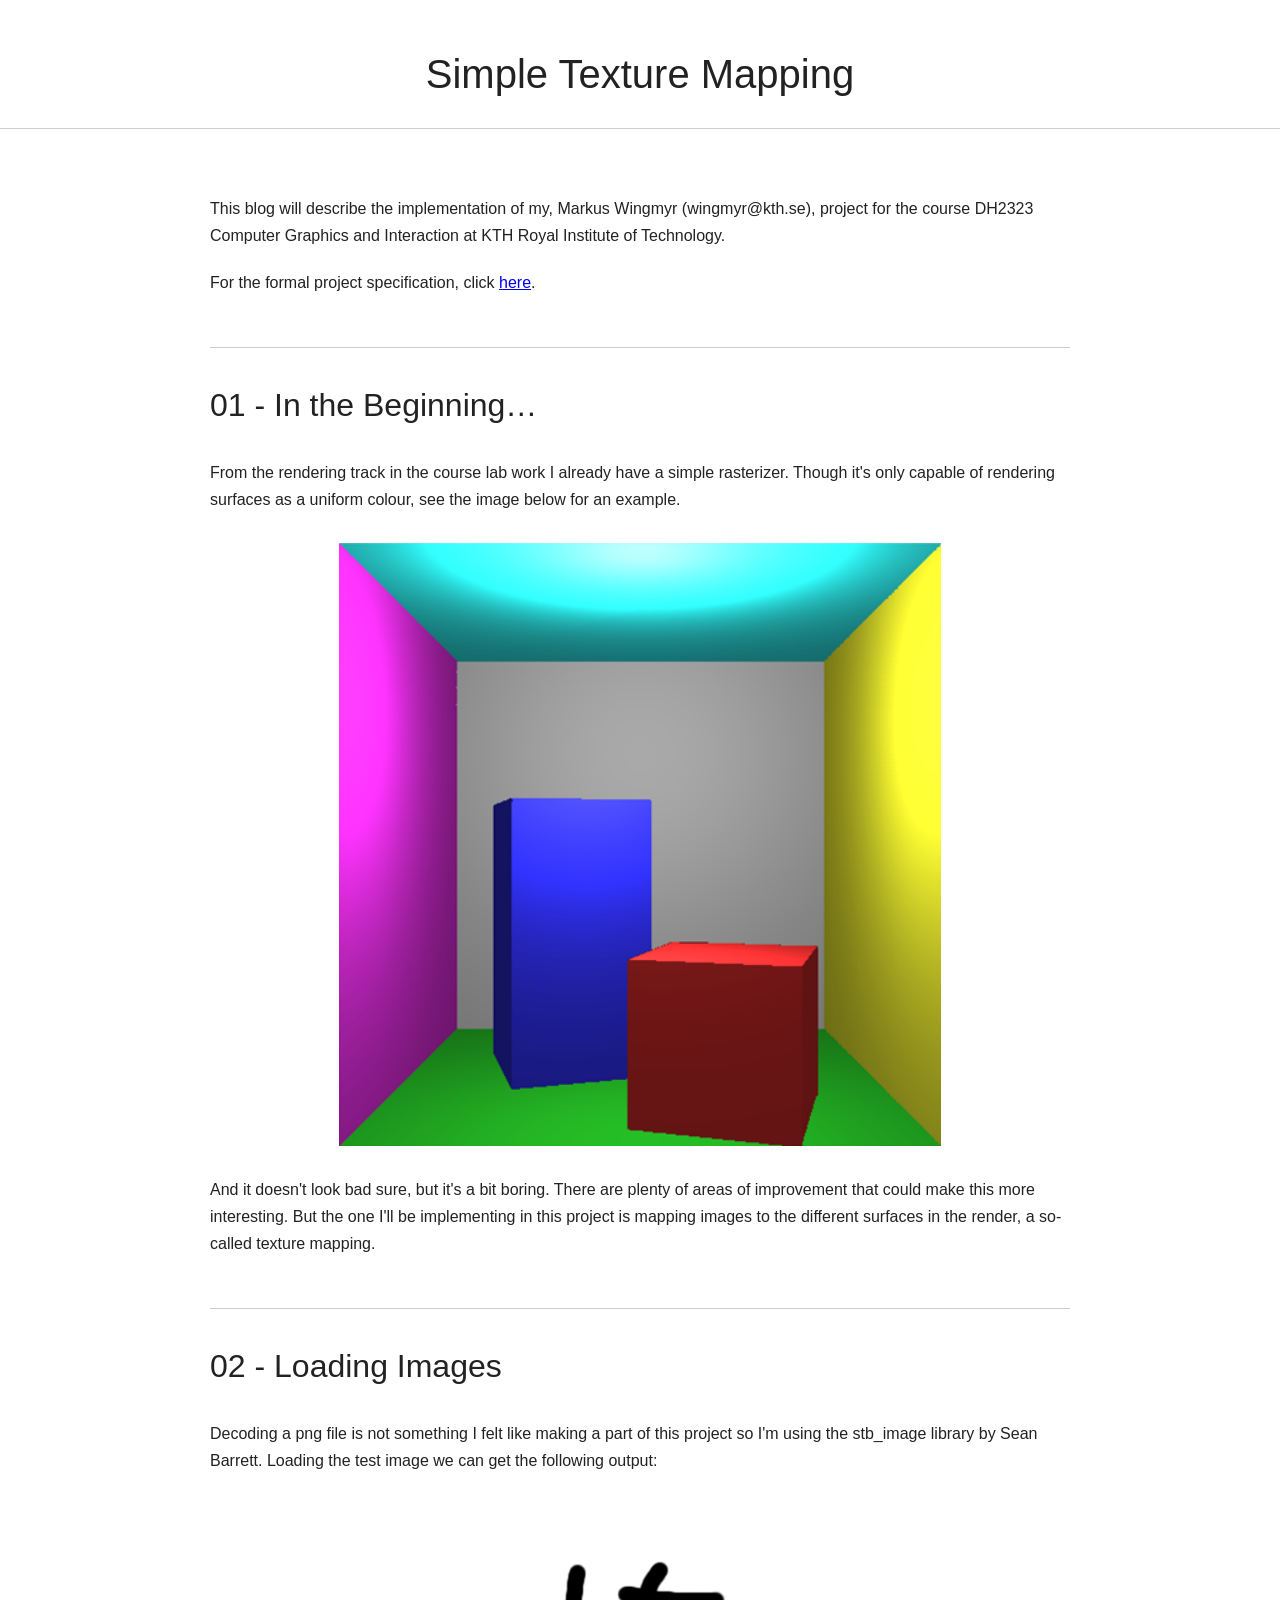
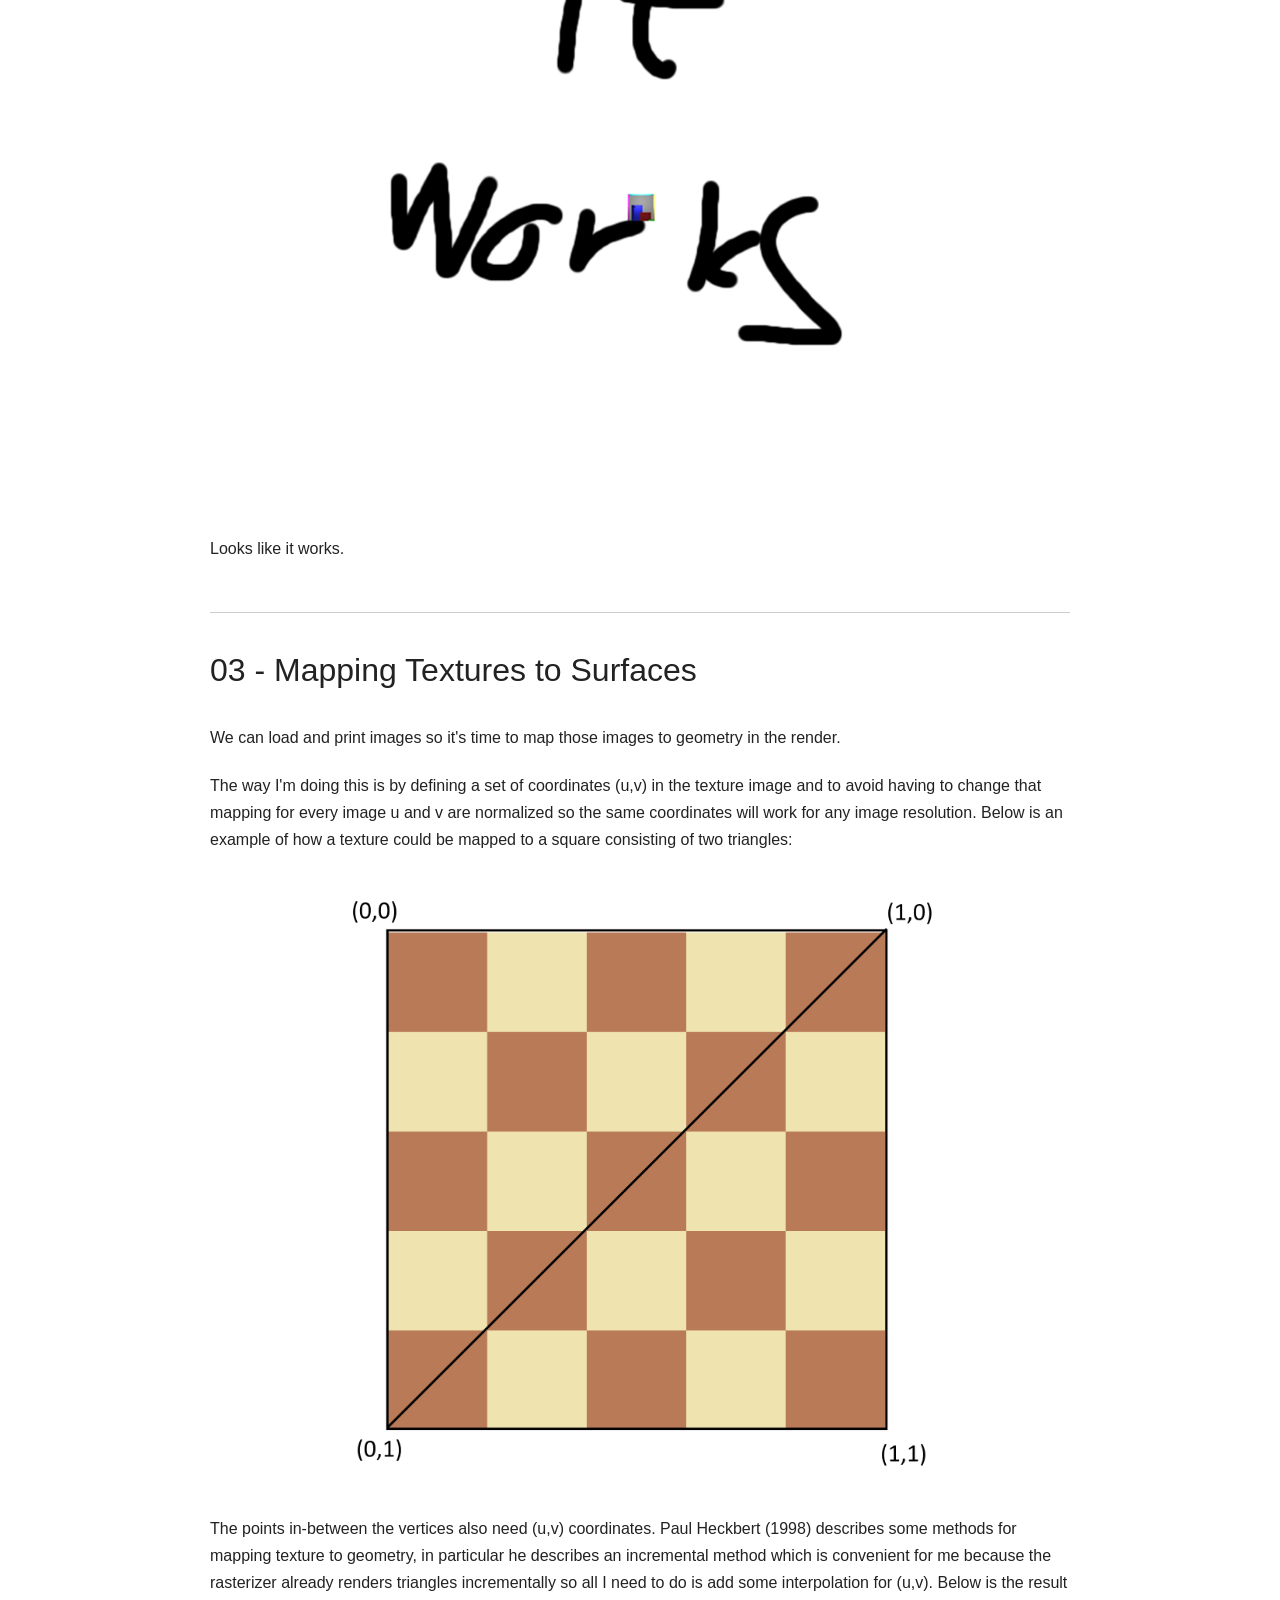
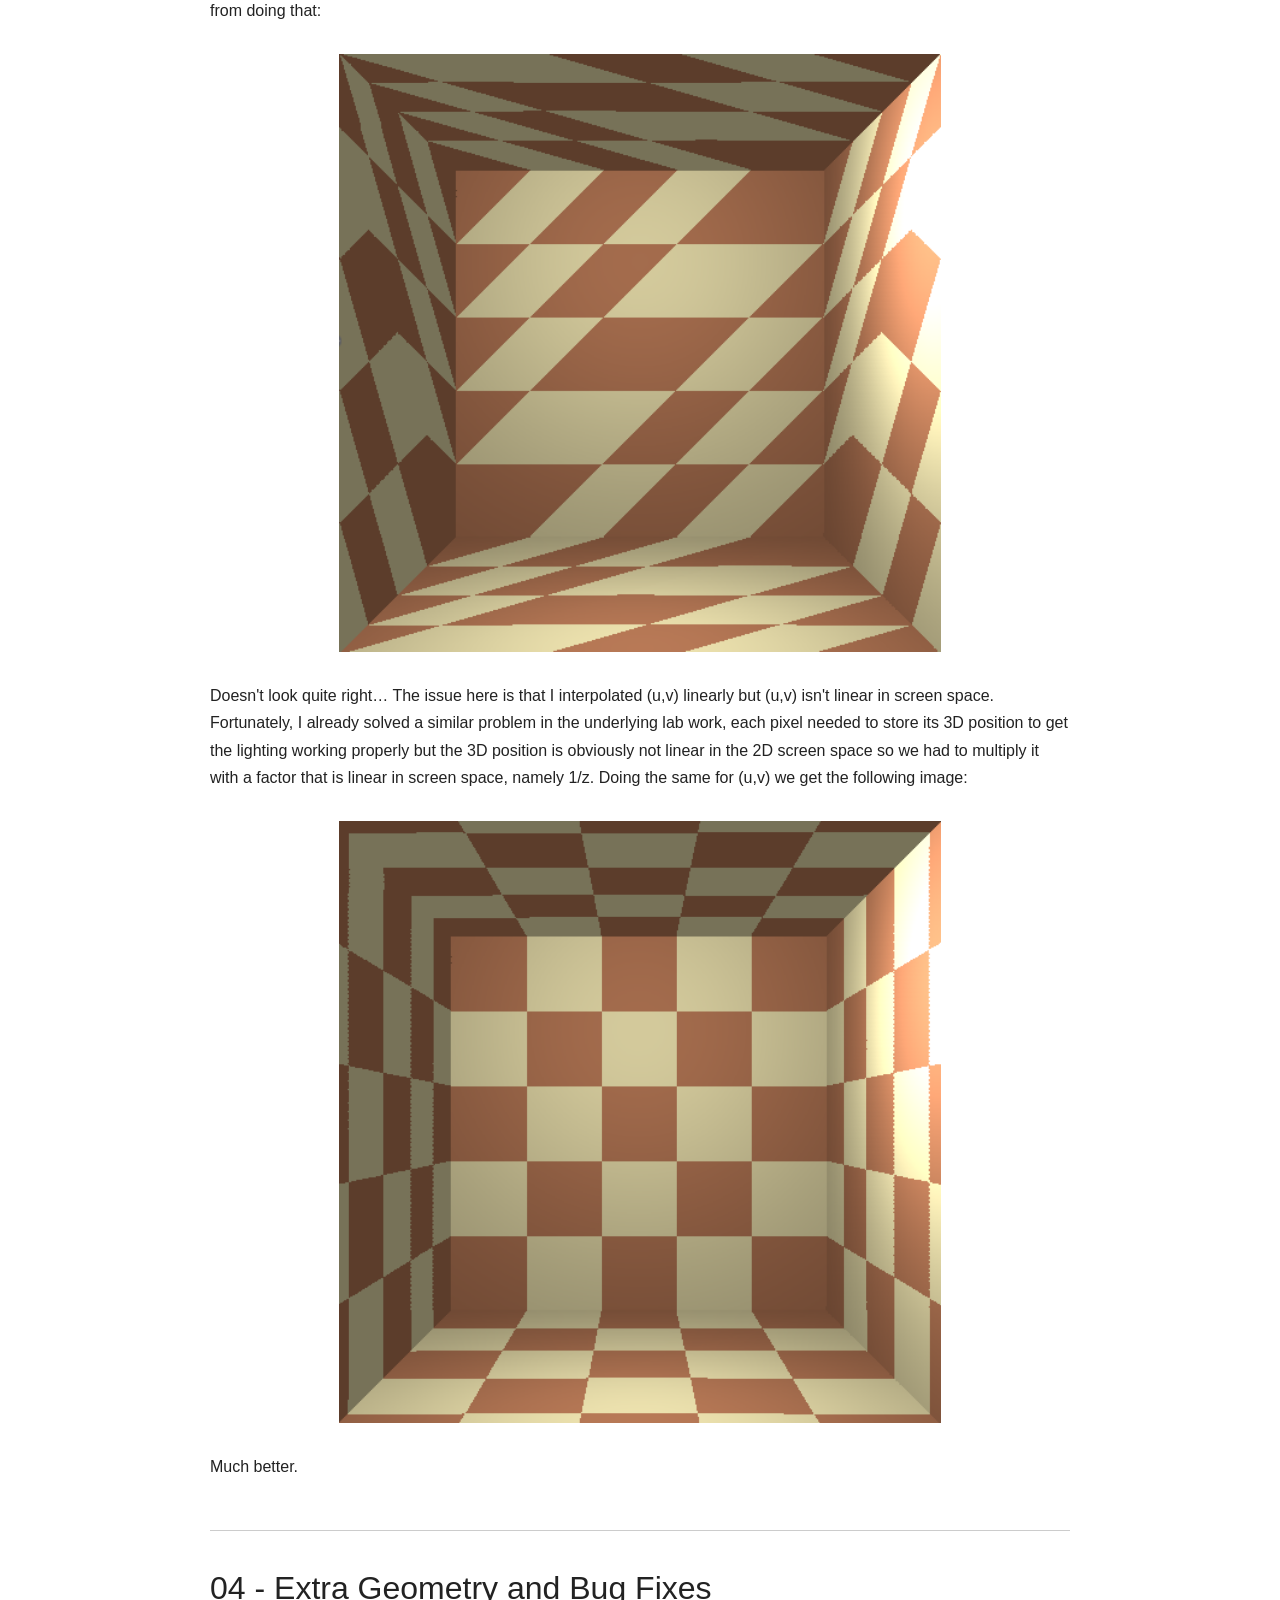
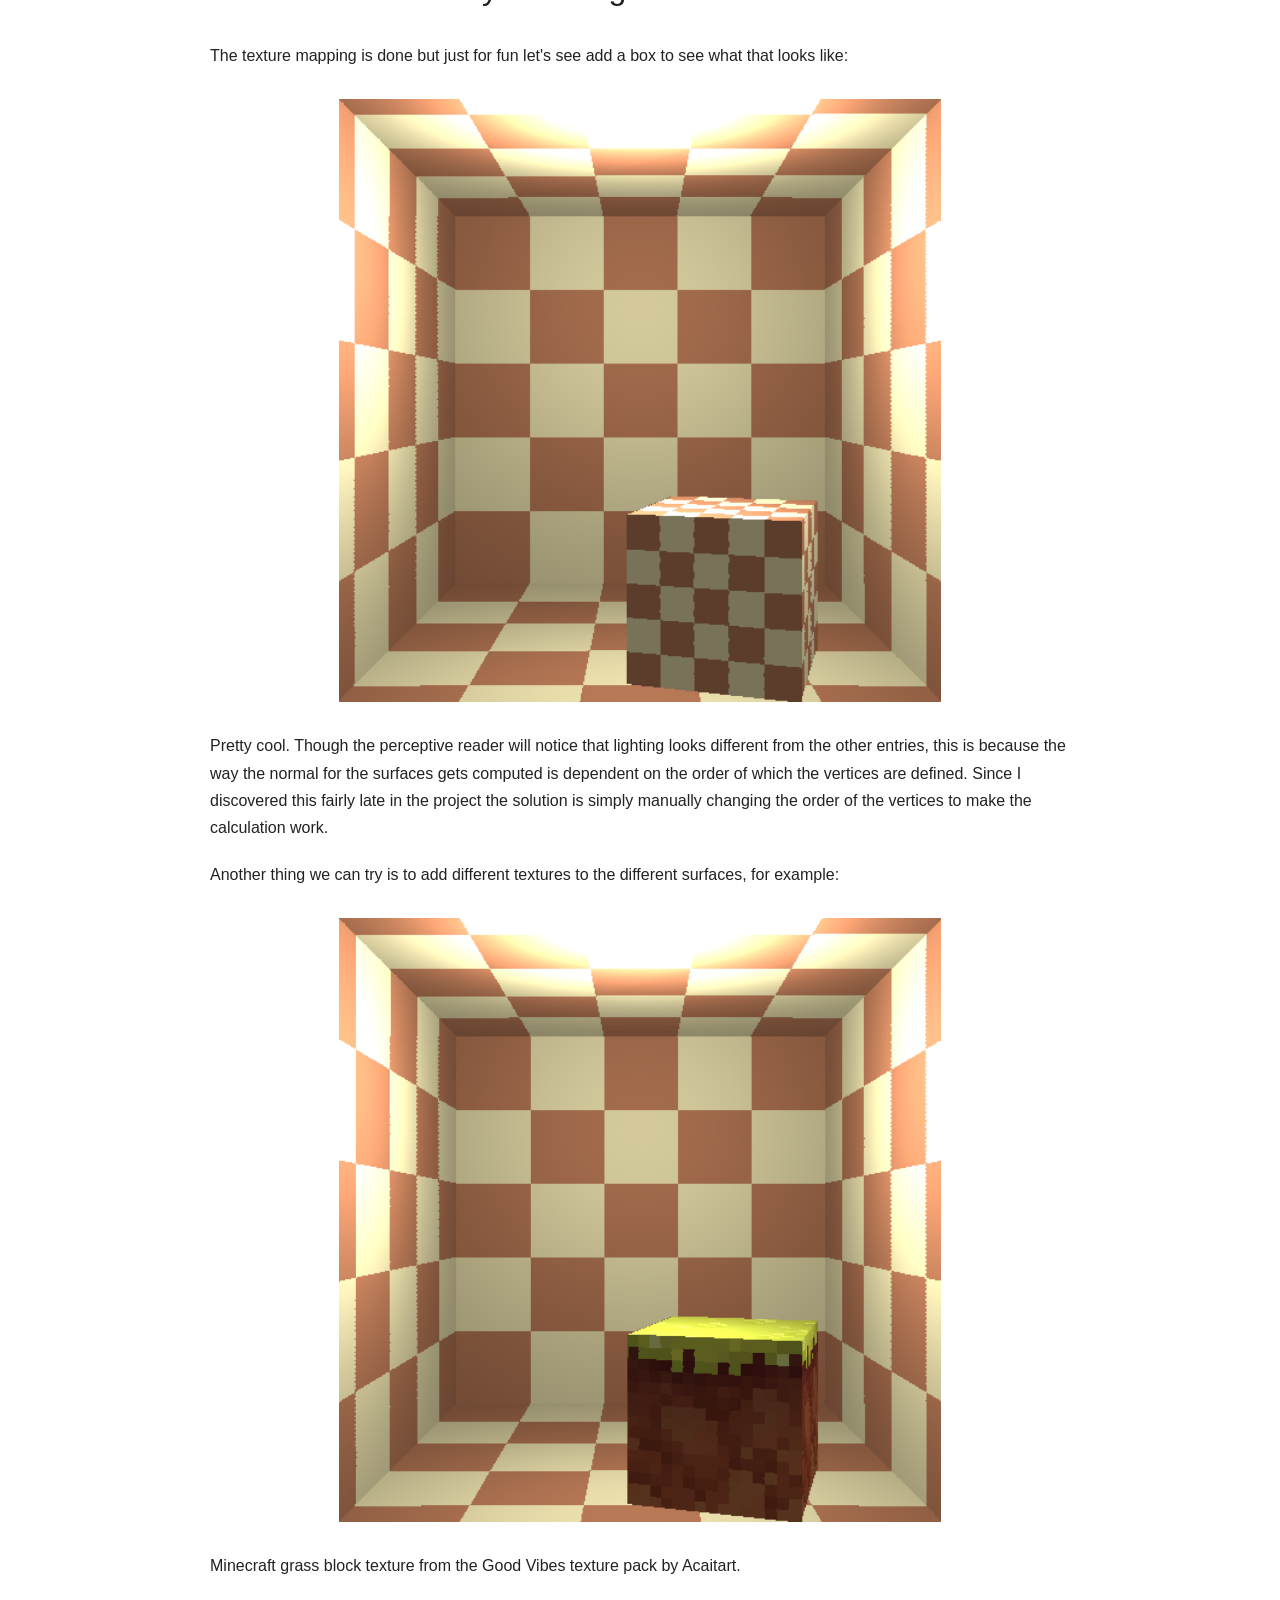
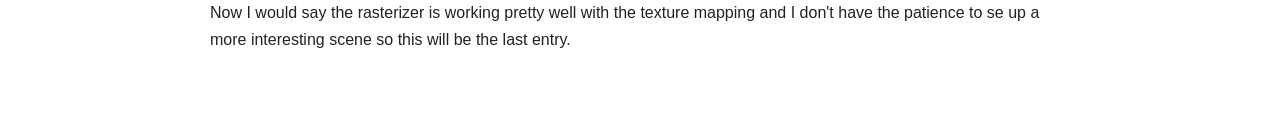
==== docs/index.html @ 77f3a093 "struggle even more with github pages" ====
<!doctype html>
<html lang="en">
  <head>
    <meta charset="UTF-8" />
    <meta name="viewport" content="width=device-width, initial-scale=1.0" />
    <title>Texture Mapping</title>

    <link rel="stylesheet" href="style.css" />
  </head>

  <body>
    <header>
      <h1>Simple Texture Mapping</h1>
    </header>

    <main>
      <section>
        <p>
          This blog will describe the implementation of my, Markus Wingmyr
          (wingmyr@kth.se), project for the course DH2323 Computer Graphics and
          Interaction at KTH Royal Institute of Technology.
        </p>
        <p>
          For the formal project specification, click
          <a href="dgi_project_spec.pdf">here</a>.
        </p>
      </section>

      <section>
        <h2>01 - In the Beginning…</h2>

        <p>
          From the rendering track in the course lab work I already have a
          simple rasterizer. Though it's only capable of rendering surfaces as a
          uniform colour, see the image below for an example.
        </p>

        <img src="images/base.png" />

        <p>
          And it doesn't look bad sure, but it's a bit boring. There are plenty
          of areas of improvement that could make this more interesting. But the
          one I'll be implementing in this project is mapping images to the
          different surfaces in the render, a so-called texture mapping.
        </p>
      </section>

      <section>
        <h2>02 - Loading Images</h2>

        <p>
          Decoding a png file is not something I felt like making a part of this
          project so I'm using the stb_image library by Sean Barrett. Loading
          the test image we can get the following output:
        </p>

        <img src="images/image_load.png" />

        <p>Looks like it works.</p>
      </section>

      <section>
        <h2>03 - Mapping Textures to Surfaces</h2>

        <p>
          We can load and print images so it's time to map those images to
          geometry in the render.
        </p>

        <p>
          The way I'm doing this is by defining a set of coordinates (u,v) in
          the texture image and to avoid having to change that mapping for every
          image u and v are normalized so the same coordinates will work for any
          image resolution. Below is an example of how a texture could be mapped
          to a square consisting of two triangles:
        </p>

        <img src="images/mapping-example.png" />

        <p>
          The points in-between the vertices also need (u,v) coordinates. Paul
          Heckbert (1998) describes some methods for mapping texture to
          geometry, in particular he describes an incremental method which is
          convenient for me because the rasterizer already renders triangles
          incrementally so all I need to do is add some interpolation for (u,v).
          Below is the result from doing that:
        </p>

        <img src="images/linear-interpolation.png" />

        <p>
          Doesn't look quite right… The issue here is that I interpolated (u,v)
          linearly but (u,v) isn't linear in screen space. Fortunately, I
          already solved a similar problem in the underlying lab work, each
          pixel needed to store its 3D position to get the lighting working
          properly but the 3D position is obviously not linear in the 2D screen
          space so we had to multiply it with a factor that is linear in screen
          space, namely 1/z. Doing the same for (u,v) we get the following
          image:
        </p>

        <img src="images/perspective-correct.png" />

        <p>Much better.</p>
      </section>

      <section>
        <h2>04 - Extra Geometry and Bug Fixes</h2>

        <p>
          The texture mapping is done but just for fun let's see add a box to
          see what that looks like:
        </p>

        <img src="images/cube.png" />

        <p>
          Pretty cool. Though the perceptive reader will notice that lighting
          looks different from the other entries, this is because the way the
          normal for the surfaces gets computed is dependent on the order of
          which the vertices are defined. Since I discovered this fairly late in
          the project the solution is simply manually changing the order of the
          vertices to make the calculation work.
        </p>

        <p>
          Another thing we can try is to add different textures to the different
          surfaces, for example:
        </p>

        <img src="images/grass_block.png" />

        <p>
          Minecraft grass block texture from the Good Vibes texture pack by
          Acaitart.
        </p>

        <p>
          Now I would say the rasterizer is working pretty well with the texture
          mapping and I don't have the patience to se up a more interesting
          scene so this will be the last entry.
        </p>
      </section>
    </main>
  </body>
</html>
---- docs/style.css ----
* {
  box-sizing: border-box;
}

body {
  margin: 0;
  font-family: Arial, Helvetica, sans-serif;
  color: #222;
  background: white;
  line-height: 1.7;
}

header {
  padding: 40px 20px 20px;
  border-bottom: 1px solid #ccc;
  text-align: center;
}

header h1 {
  margin: 0;
  font-size: 2.5rem;
  font-weight: normal;
}

header p {
  margin-top: 10px;
  color: #555;
}

main {
  max-width: 900px;
  margin: 0 auto;
  padding: 20px;
}

section {
  padding: 30px 0;
  border-bottom: 1px solid #ccc;
}

section:last-child {
  border-bottom: none;
}

h2 {
  margin-top: 0;
  font-size: 2rem;
  font-weight: normal;
}

p {
  margin-bottom: 20px;
}

img {
  display: block;
  width: 70%;
  max-width: 700px;
  margin: 30px auto;
}

footer {
  text-align: center;
  padding: 30px 20px;
  border-top: 1px solid #ccc;
  color: #666;
  font-size: 0.9rem;
}

code {
  font-family: Consolas, monospace;
  background: #f2f2f2;
  padding: 2px 4px;
}
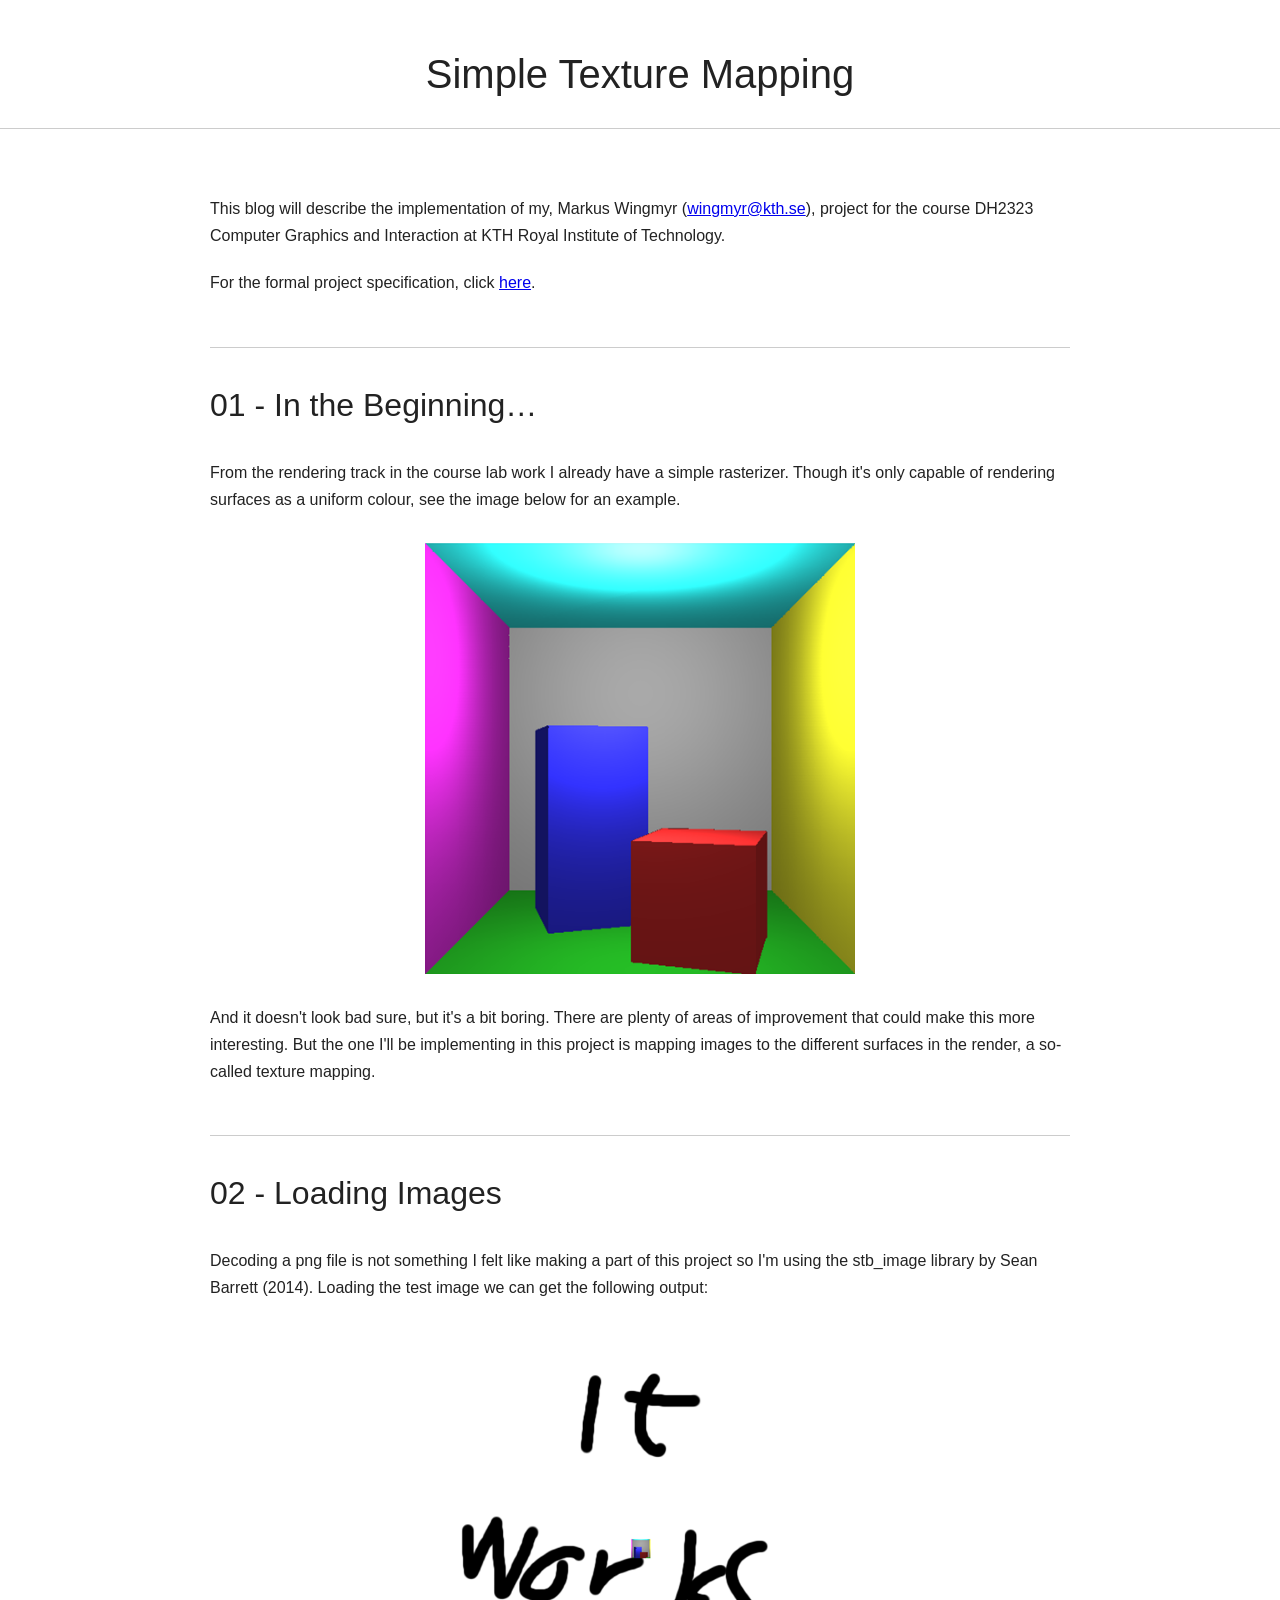
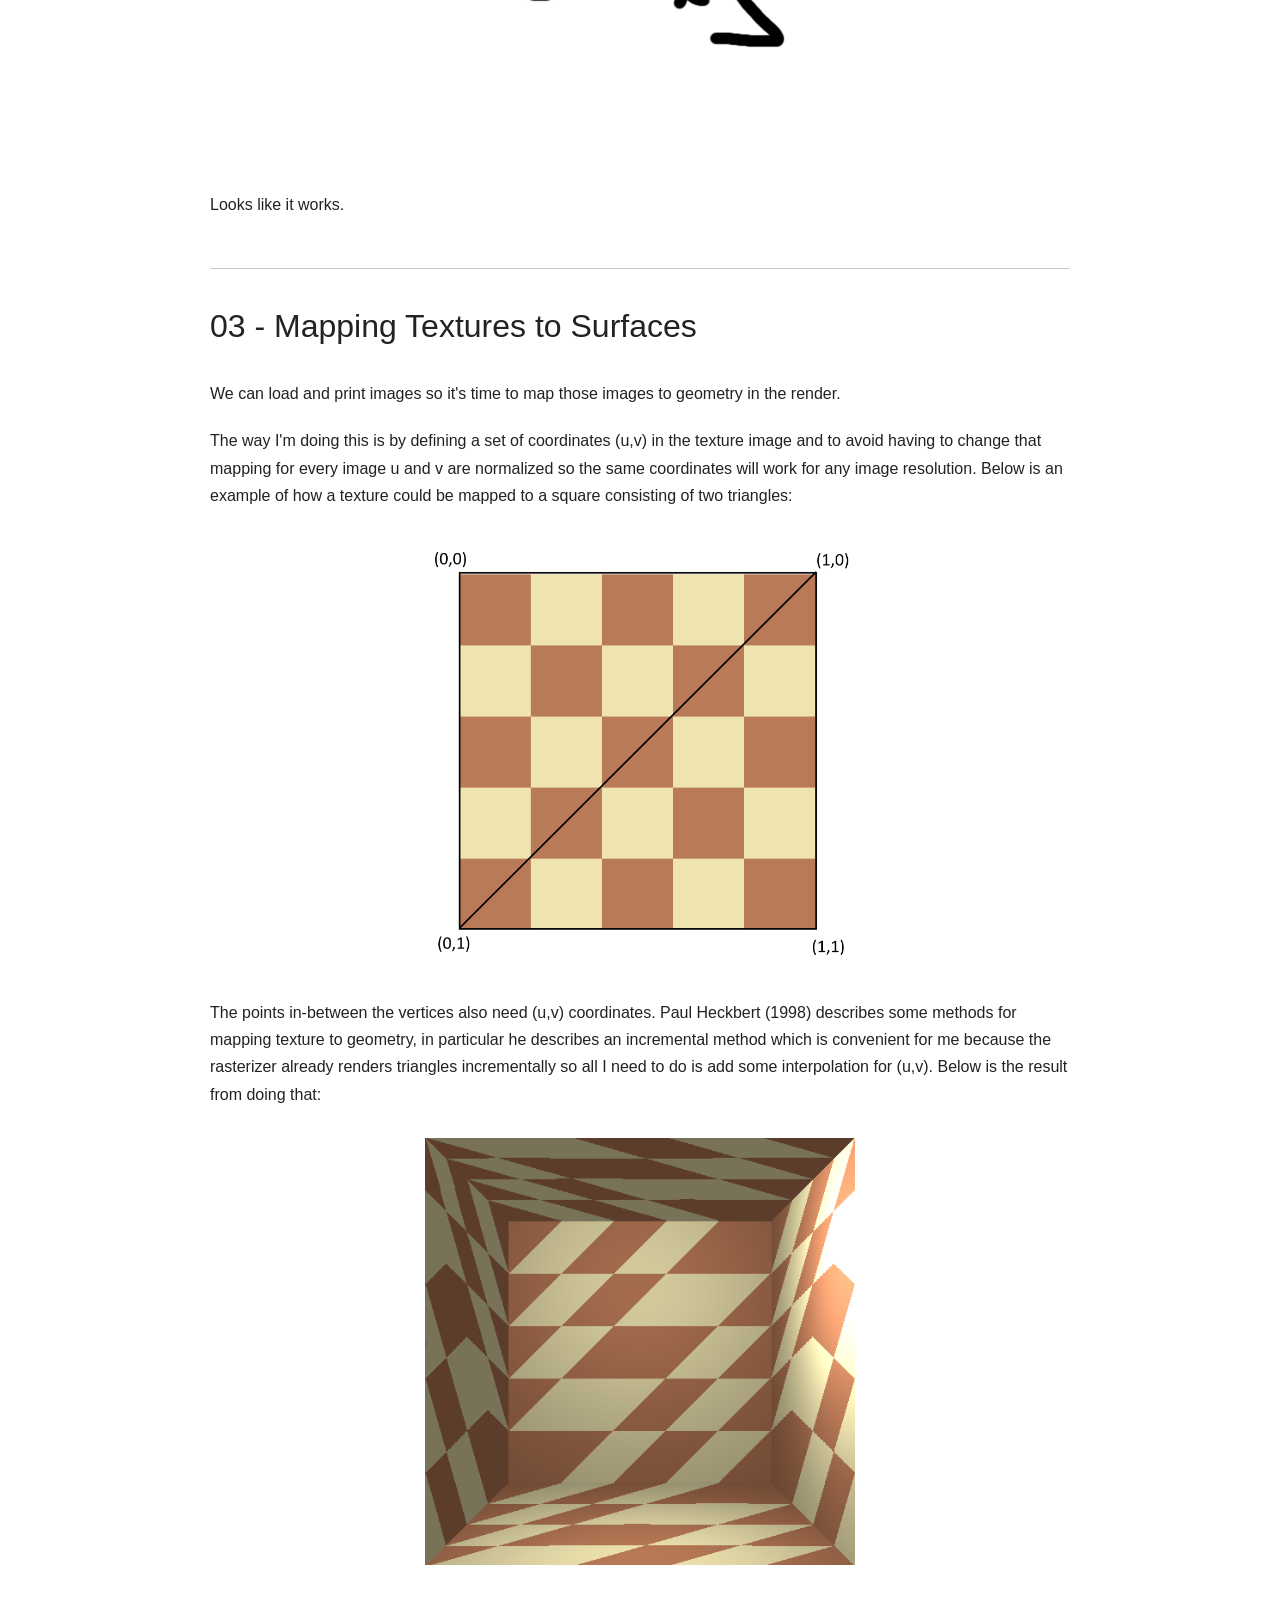
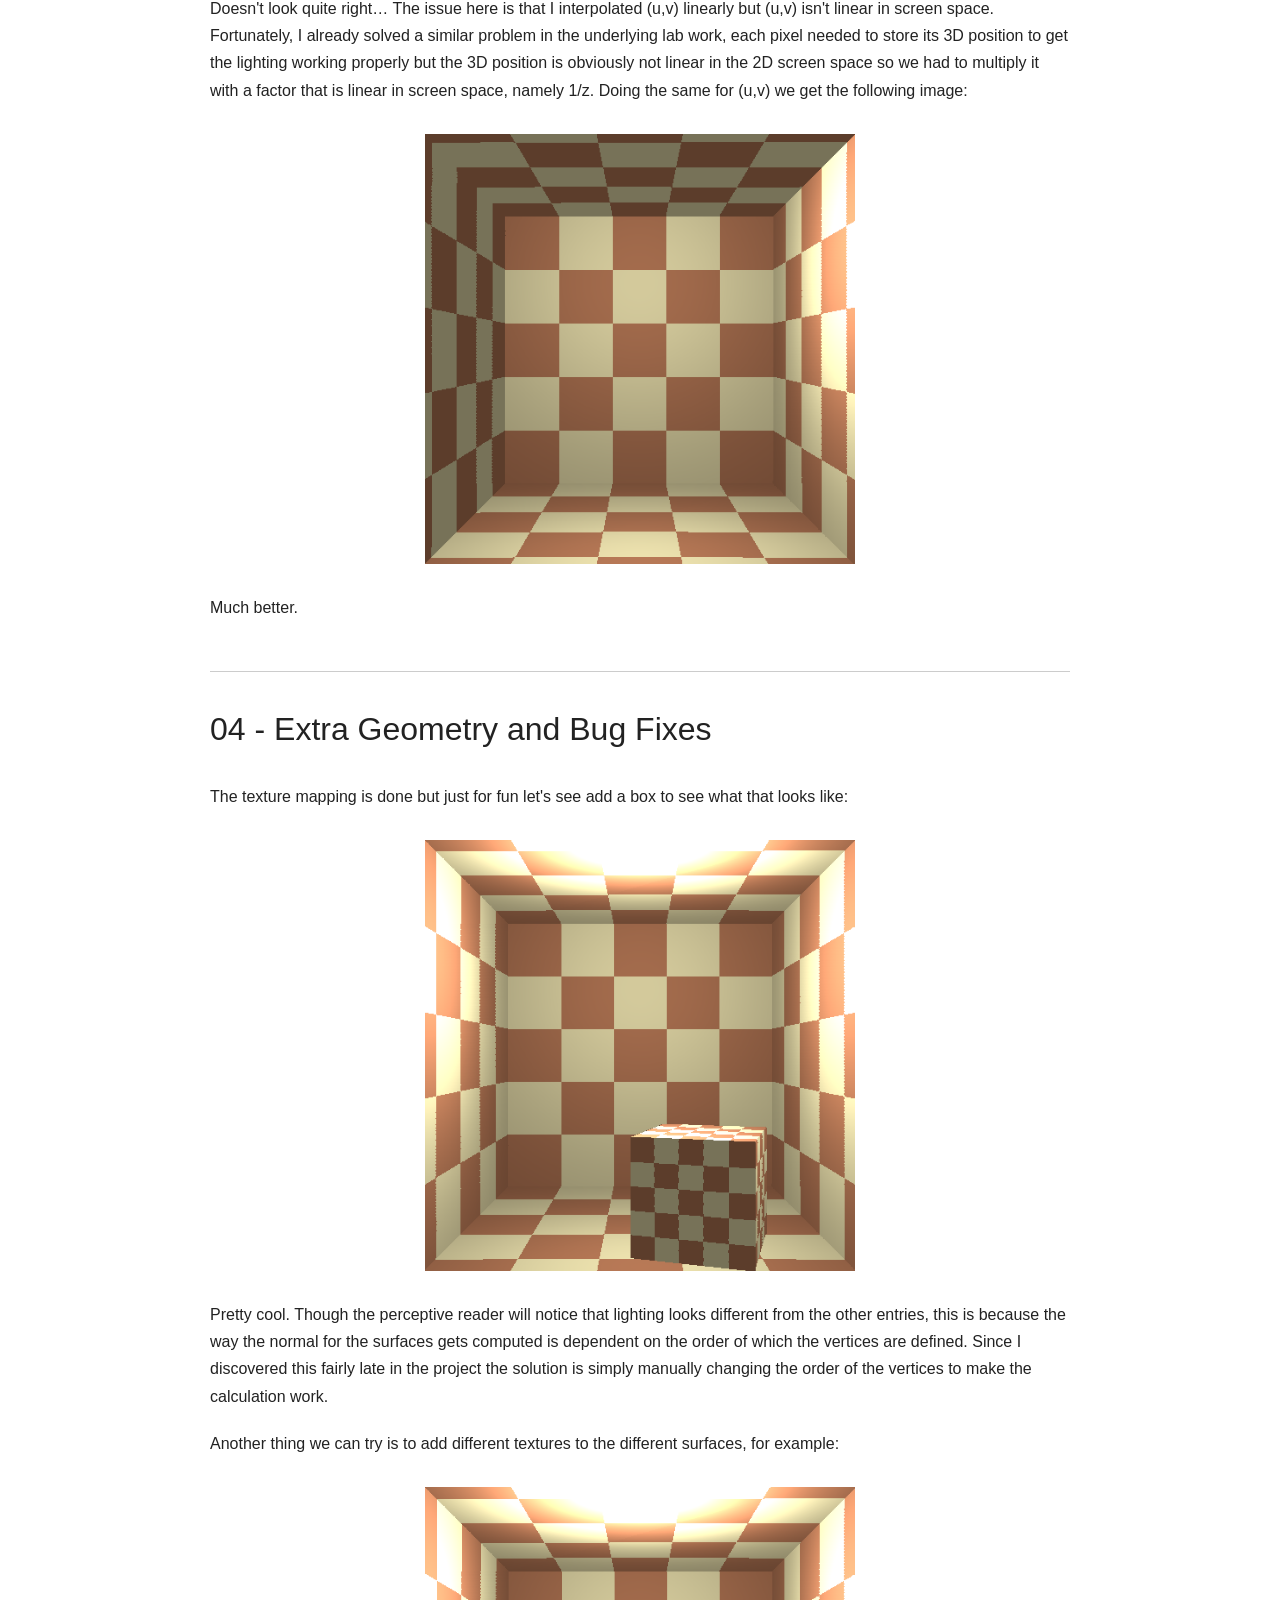
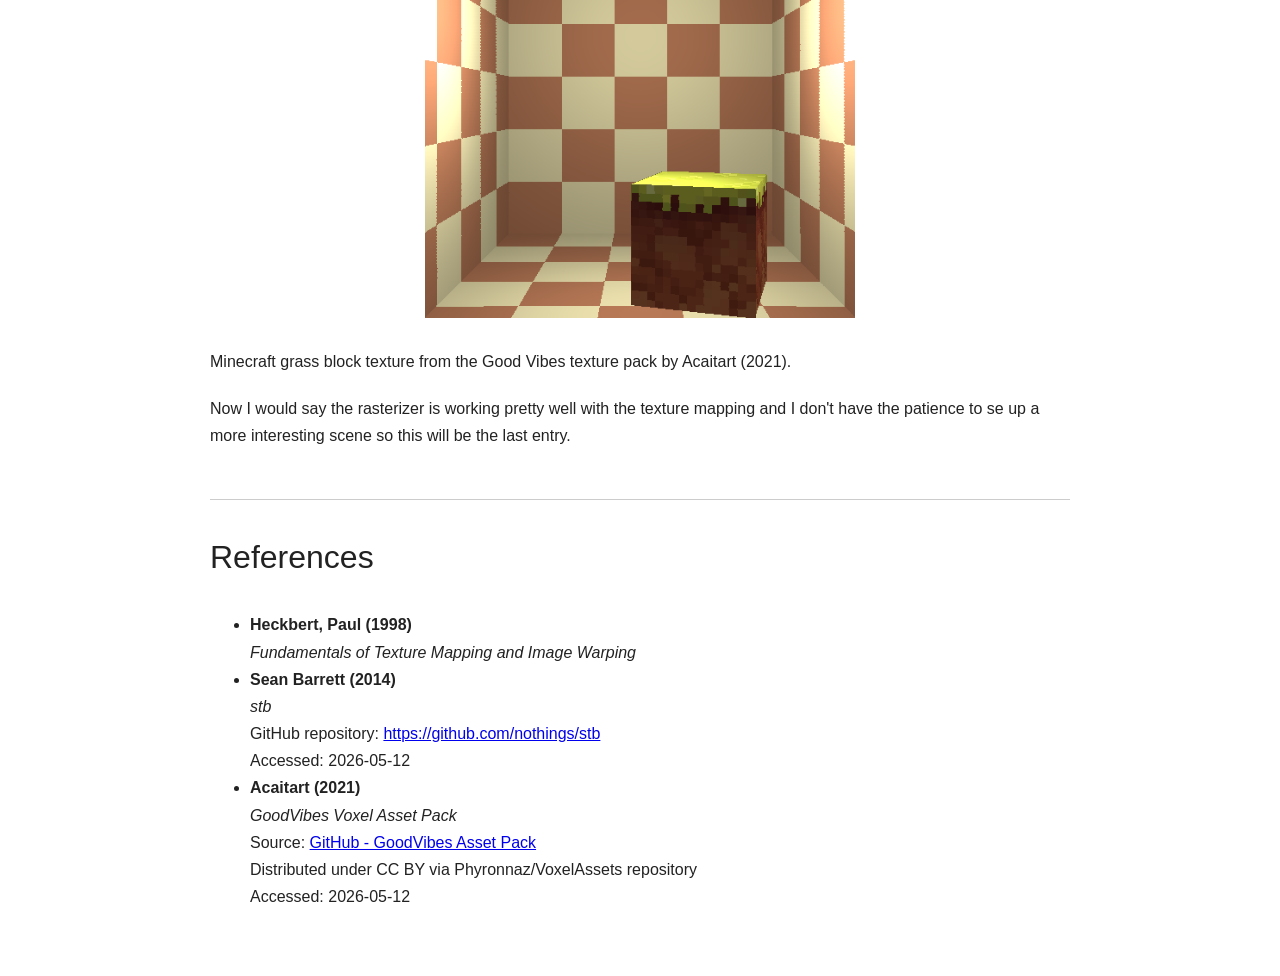
==== commit d3ef9cc3: "add proper reference list in blog" ====
--- a/docs/index.html
+++ b/docs/index.html
@@ -16,9 +16,11 @@
     <main>
       <section>
         <p>
-          This blog will describe the implementation of my, Markus Wingmyr
-          (wingmyr@kth.se), project for the course DH2323 Computer Graphics and
-          Interaction at KTH Royal Institute of Technology.
+          This blog will describe the implementation of my, Markus Wingmyr (<a
+            href="mailto:wingmyr@kth.se"
+            >wingmyr@kth.se</a
+          >), project for the course DH2323 Computer Graphics and Interaction at
+          KTH Royal Institute of Technology.
         </p>
         <p>
           For the formal project specification, click
@@ -50,8 +52,8 @@
 
         <p>
           Decoding a png file is not something I felt like making a part of this
-          project so I'm using the stb_image library by Sean Barrett. Loading
-          the test image we can get the following output:
+          project so I'm using the stb_image library by Sean Barrett (2014).
+          Loading the test image we can get the following output:
         </p>
 
         <img src="images/image_load.png" />
@@ -132,7 +134,7 @@
 
         <p>
           Minecraft grass block texture from the Good Vibes texture pack by
-          Acaitart.
+          Acaitart (2021).
         </p>
 
         <p>
@@ -141,6 +143,40 @@
           scene so this will be the last entry.
         </p>
       </section>
+      <section>
+        <h2>References</h2>
+
+        <ul>
+          <li>
+            <strong>Heckbert, Paul (1998)</strong><br />
+            <em>Fundamentals of Texture Mapping and Image Warping</em>
+          </li>
+
+          <li>
+            <strong>Sean Barrett (2014)</strong><br />
+            <em>stb</em><br />
+            GitHub repository:
+            <a href="https://github.com/nothings/stb" target="_blank">
+              https://github.com/nothings/stb </a
+            ><br />
+            Accessed: 2026-05-12
+          </li>
+
+          <li>
+            <strong>Acaitart (2021)</strong><br />
+            <em>GoodVibes Voxel Asset Pack</em><br />
+            Source:
+            <a
+              href="https://github.com/Phyronnaz/VoxelAssets/tree/master/GoodVibes"
+              target="_blank"
+            >
+              GitHub - GoodVibes Asset Pack </a
+            ><br />
+            Distributed under CC BY via Phyronnaz/VoxelAssets repository<br />
+            Accessed: 2026-05-12
+          </li>
+        </ul>
+      </section>
     </main>
   </body>
 </html>
--- a/docs/style.css
+++ b/docs/style.css
@@ -54,7 +54,7 @@
 
 img {
   display: block;
-  width: 70%;
+  width: 50%;
   max-width: 700px;
   margin: 30px auto;
 }
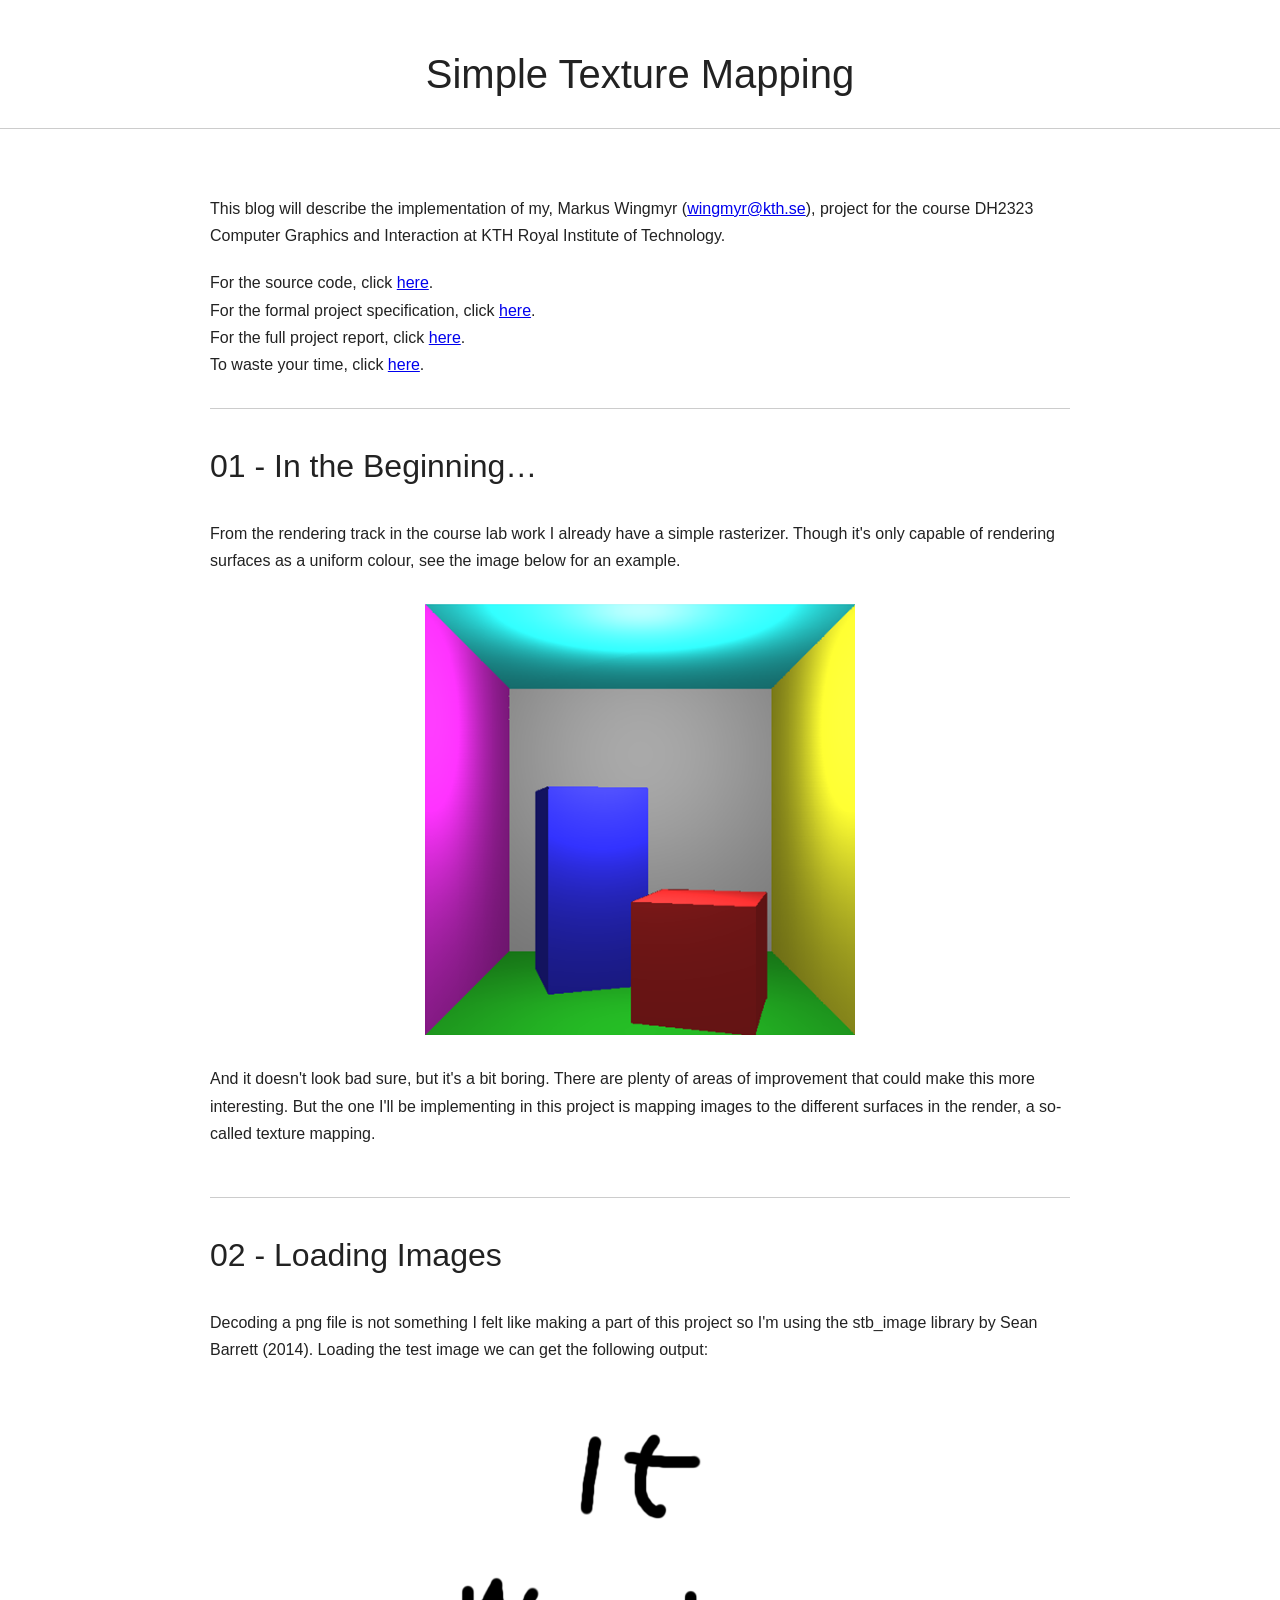
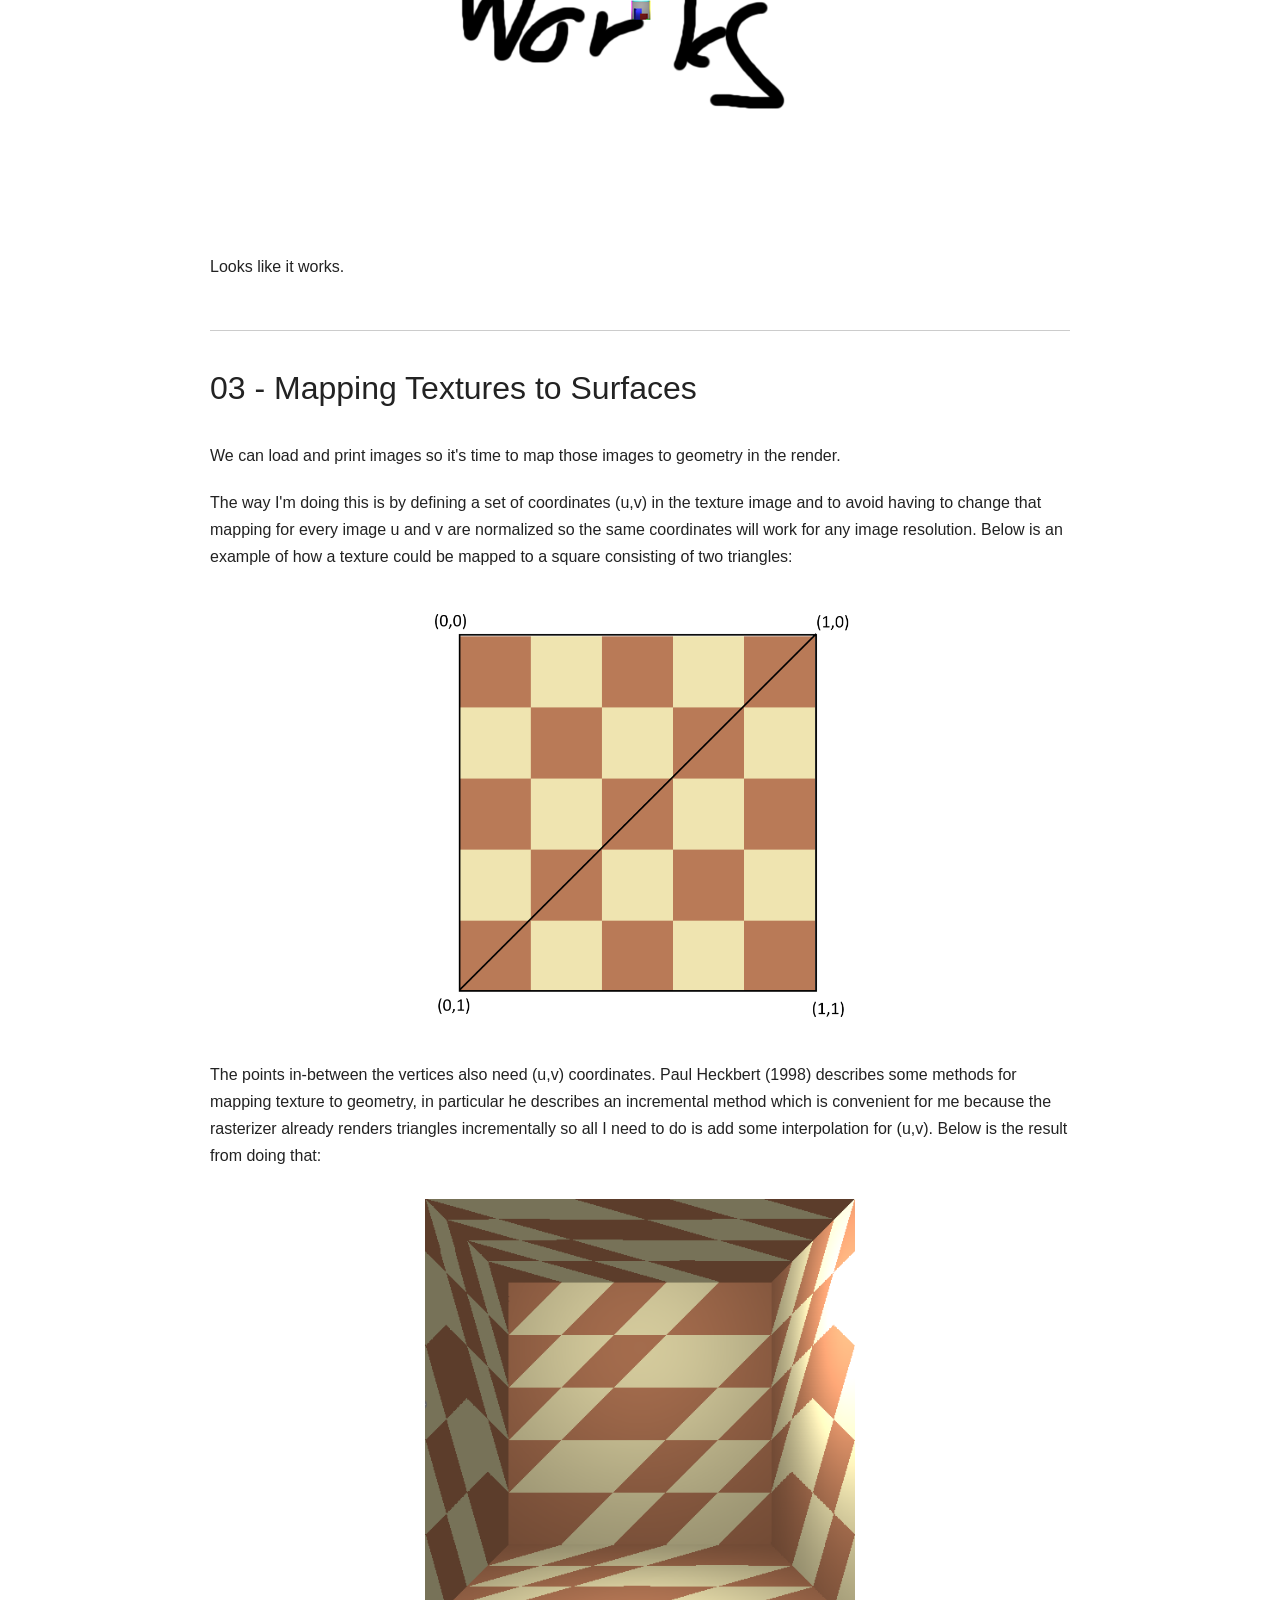
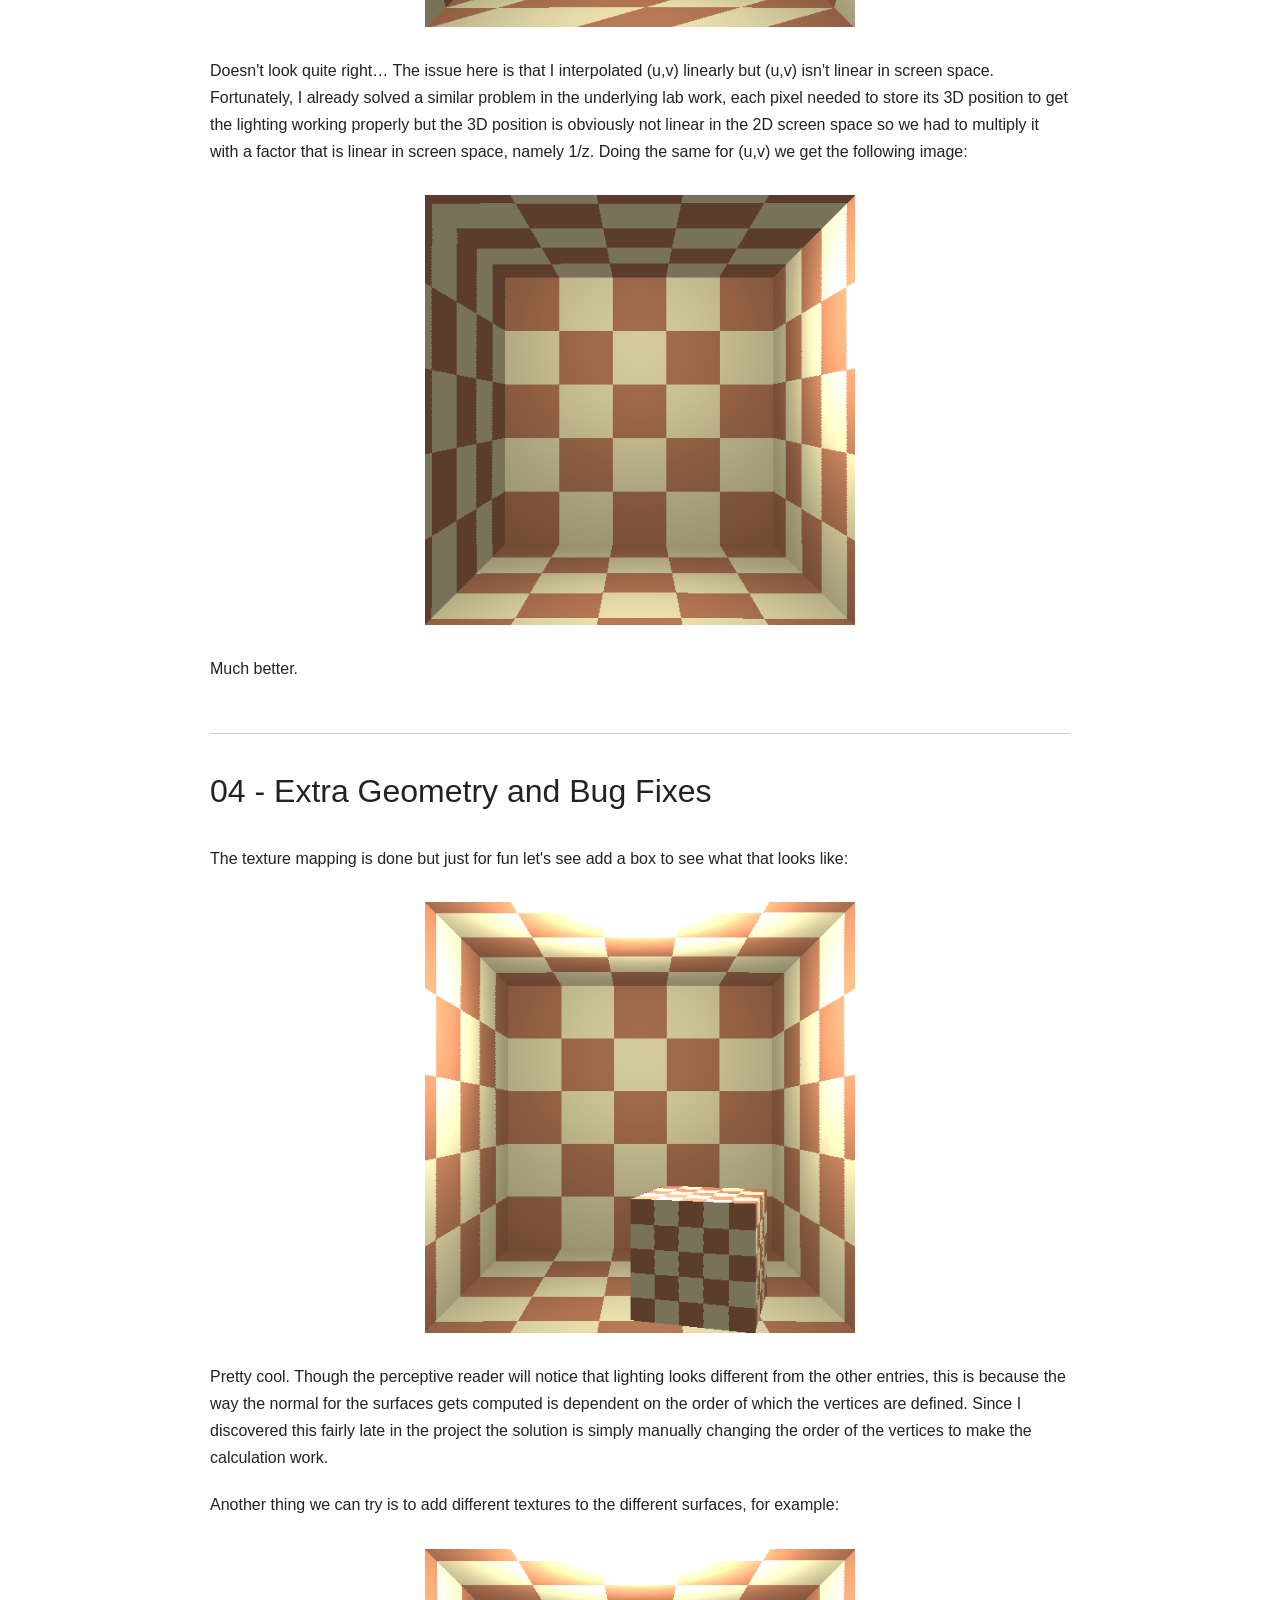
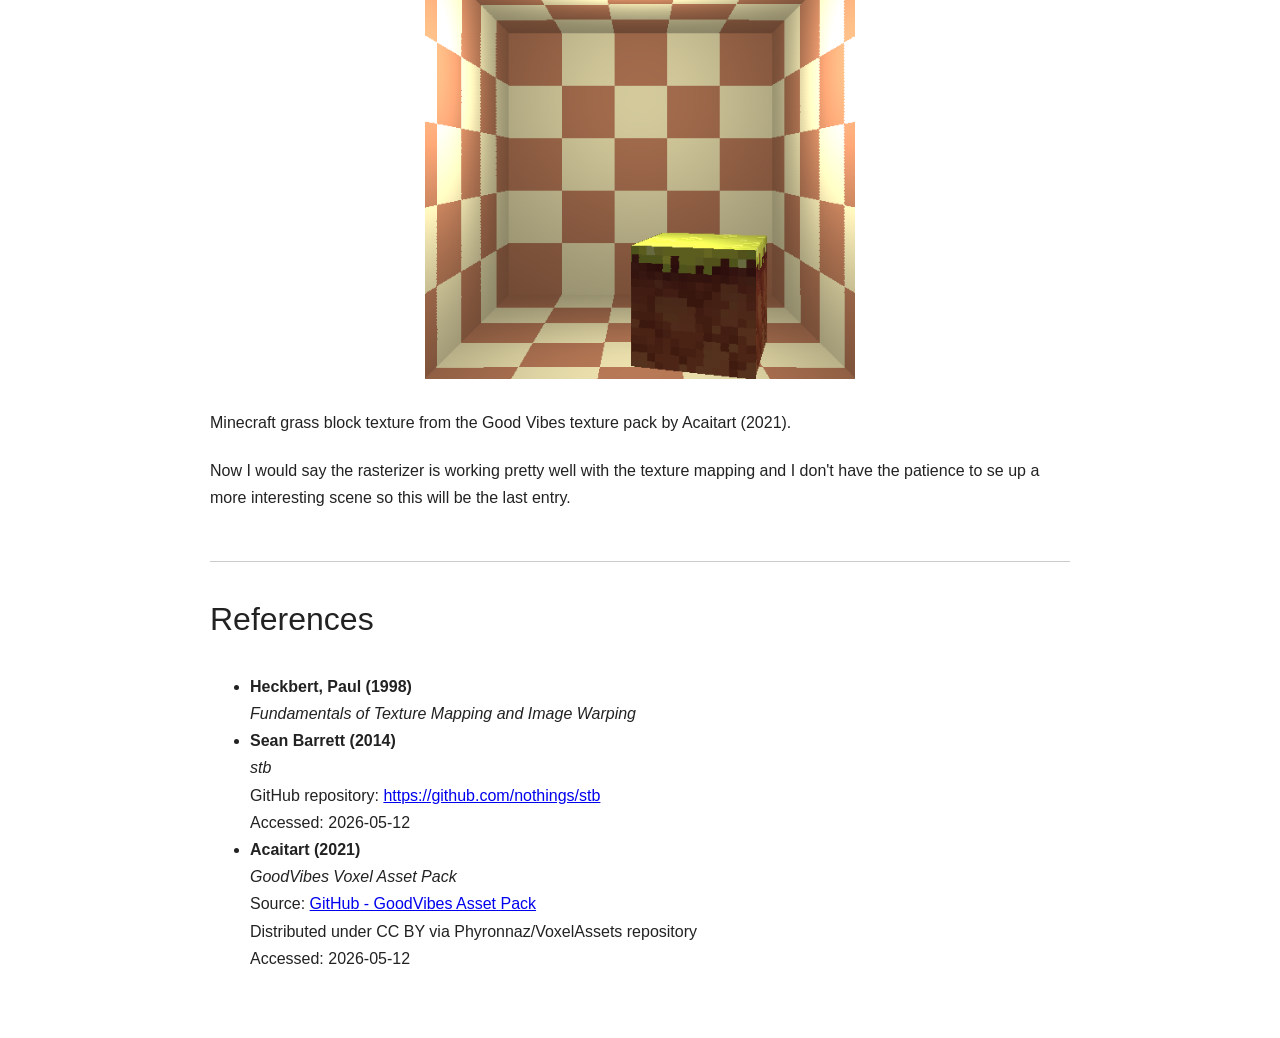
==== commit cab7de37: "add links to report and source code to blog" ====
--- a/docs/index.html
+++ b/docs/index.html
@@ -14,7 +14,7 @@
     </header>
 
     <main>
-      <section>
+      <section id="intro">
         <p>
           This blog will describe the implementation of my, Markus Wingmyr (<a
             href="mailto:wingmyr@kth.se"
@@ -22,10 +22,33 @@
           >), project for the course DH2323 Computer Graphics and Interaction at
           KTH Royal Institute of Technology.
         </p>
-        <p>
-          For the formal project specification, click
-          <a href="dgi_project_spec.pdf">here</a>.
-        </p>
+
+        <li>
+          <p>
+            For the source code, click
+            <a
+              href="https://github.com/rimgnyw/rasterizer-textures"
+              target="_blank"
+              >here</a
+            >.
+          </p>
+          <p>
+            For the formal project specification, click
+            <a href="dgi_project_spec.pdf" target="_blank">here</a>.
+          </p>
+          <p>
+            For the full project report, click
+            <a href="dgi_project_report.pdf" target="_blank">here</a>.
+          </p>
+          <p>
+            To waste your time, click
+            <a
+              href="https://youtu.be/dQw4w9WgXcQ?si=I2VkCLBaCRY1QMUP"
+              target="_blank"
+              >here</a
+            >.
+          </p>
+        </li>
       </section>
 
       <section>
--- a/docs/style.css
+++ b/docs/style.css
@@ -72,3 +72,10 @@
   background: #f2f2f2;
   padding: 2px 4px;
 }
+
+#intro li {
+  list-style: none;
+}
+#intro li p {
+  margin: 0;
+}
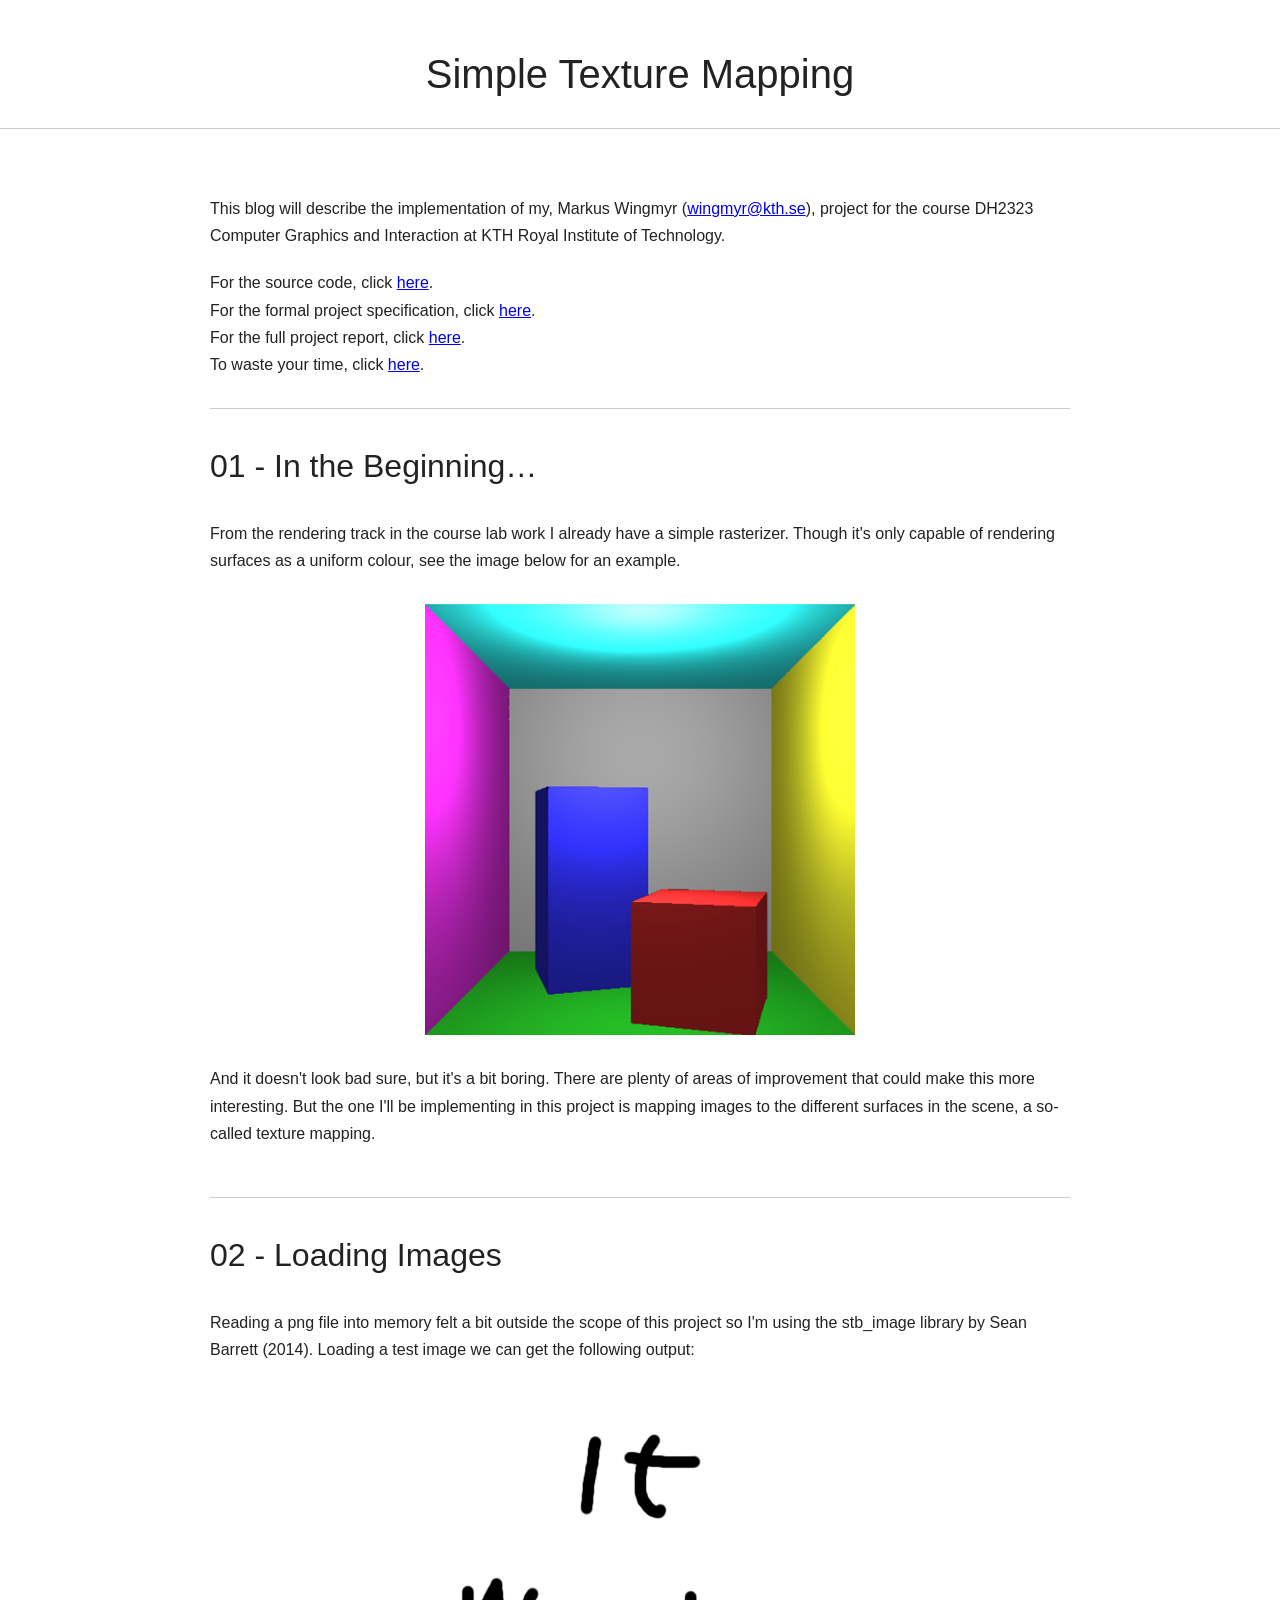
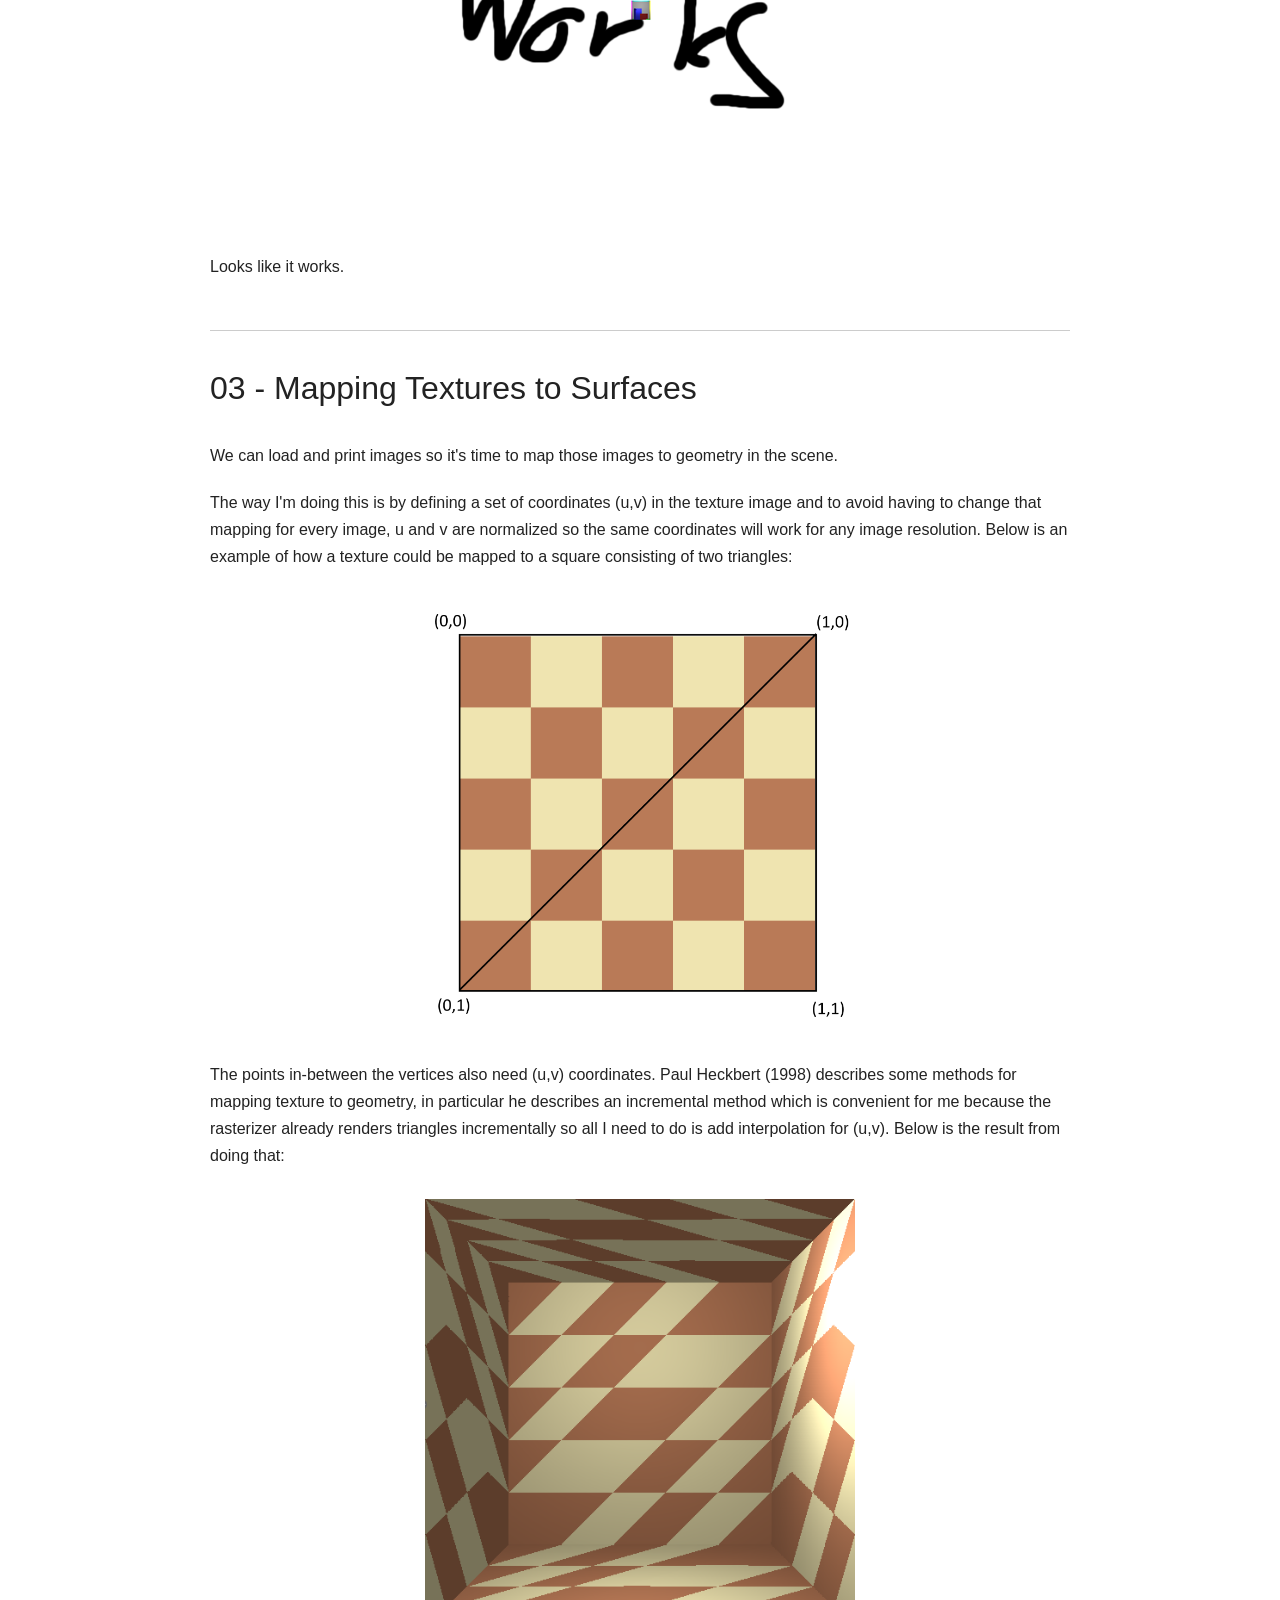
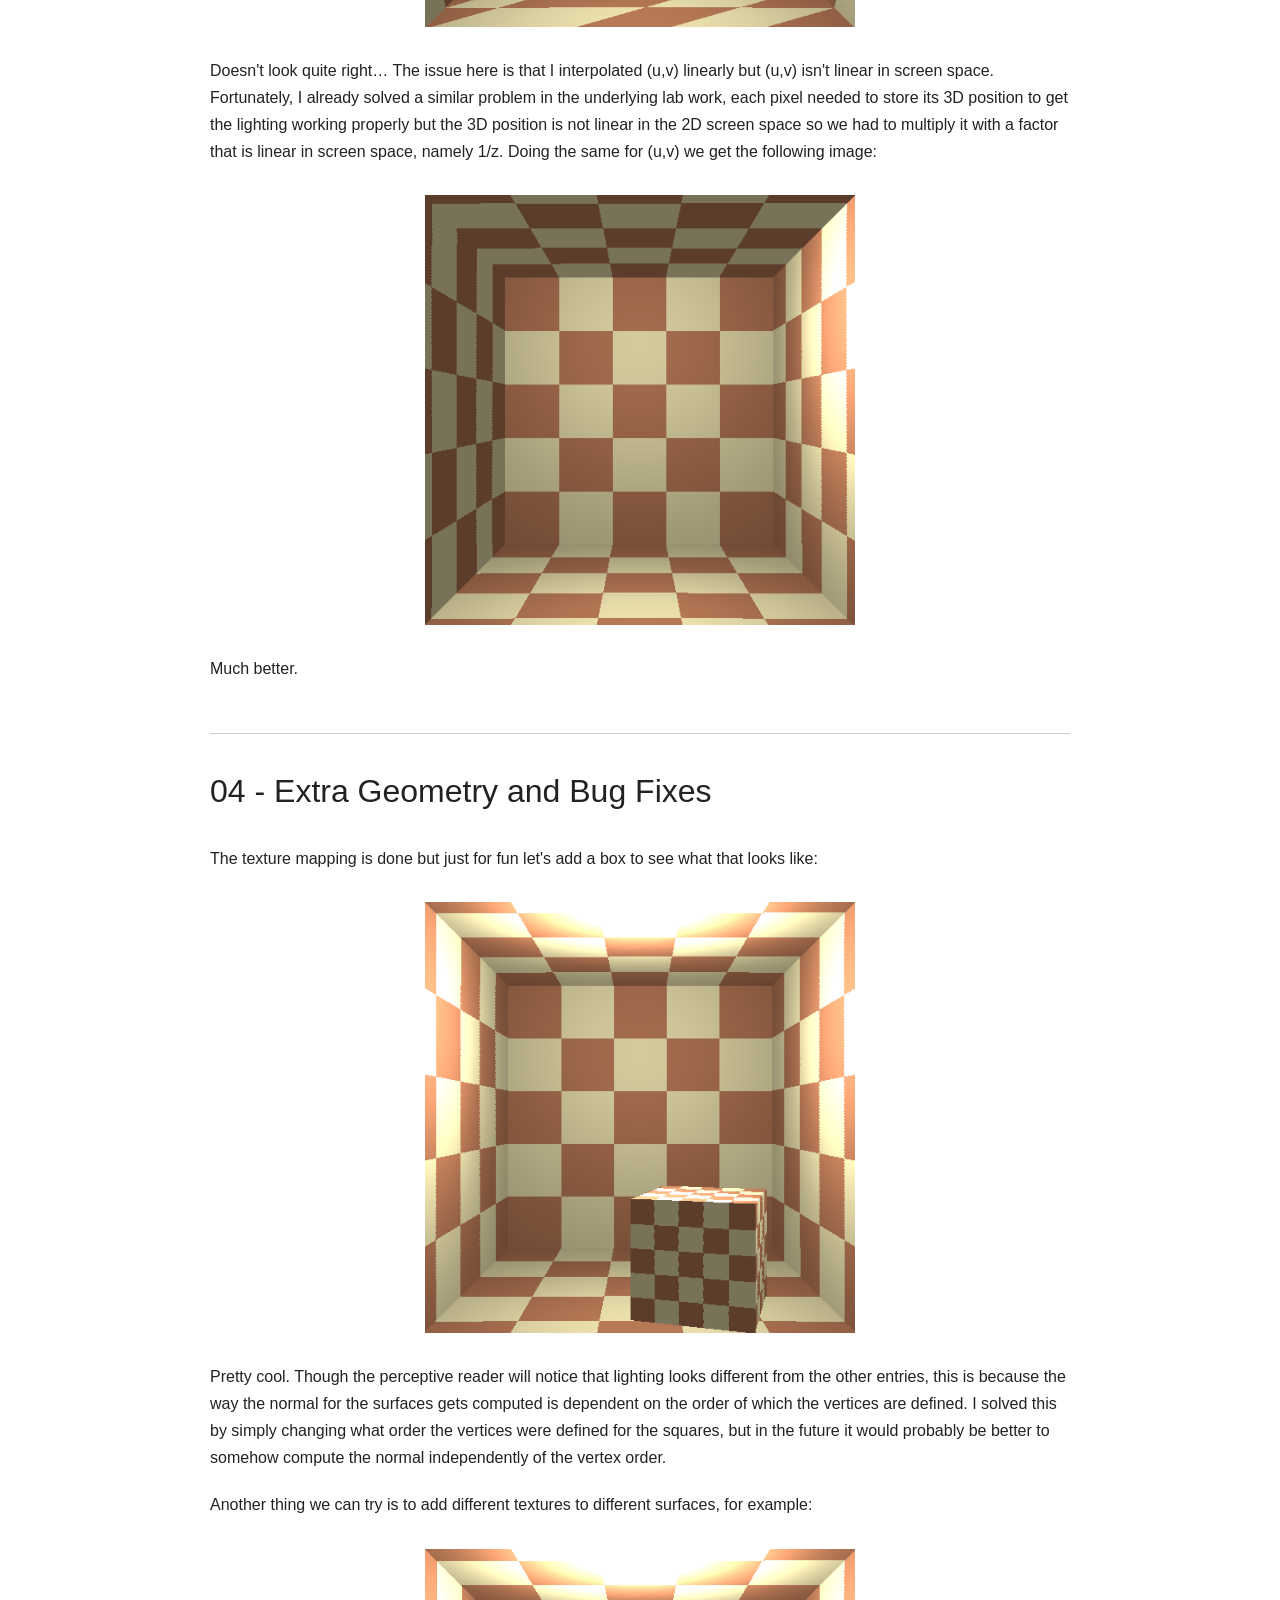
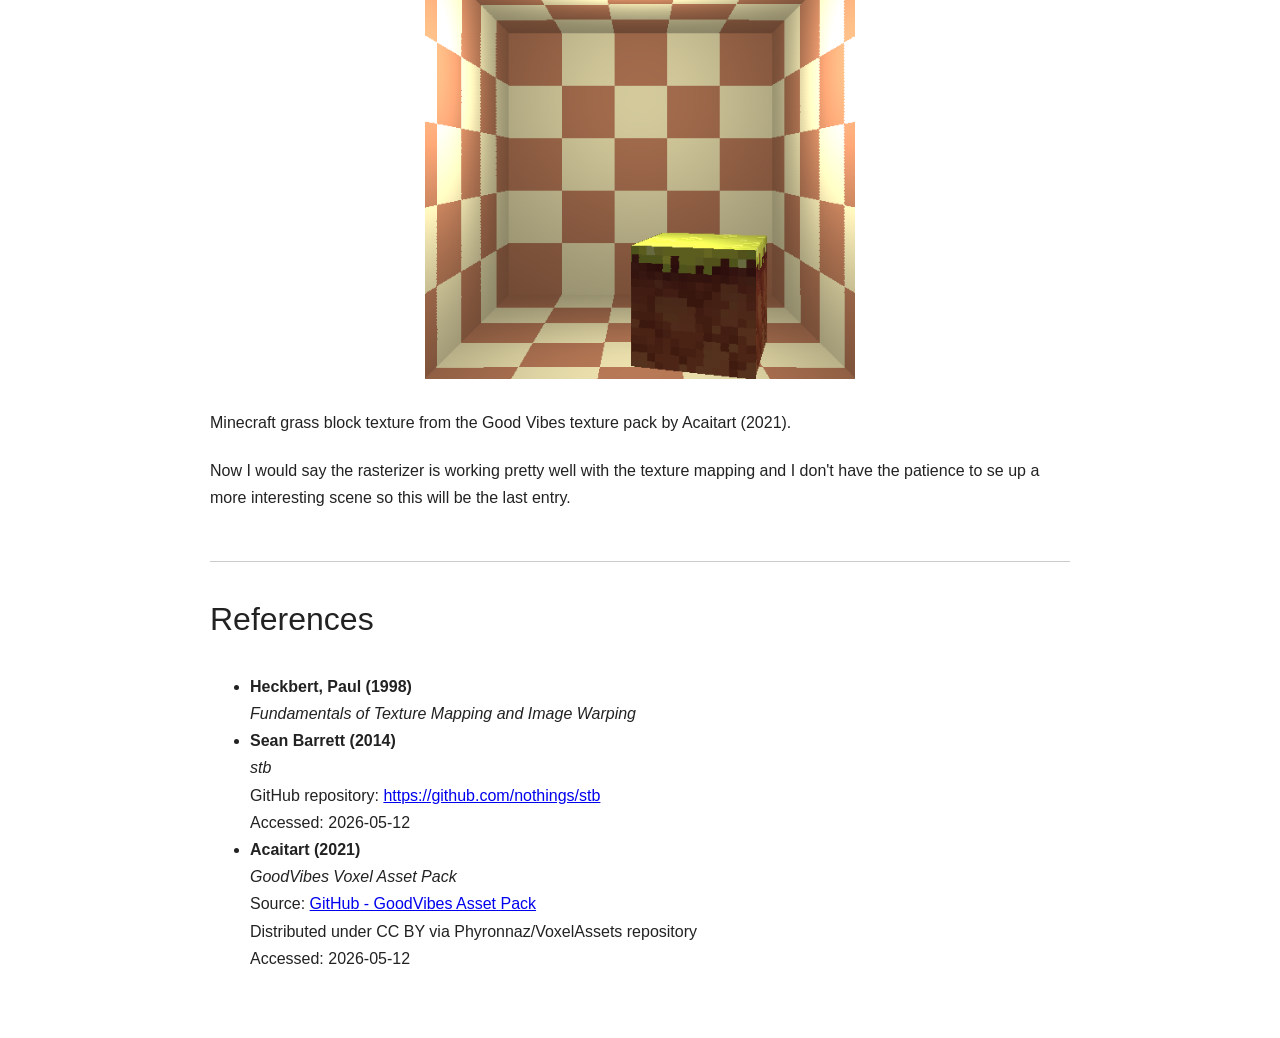
==== commit 94ee0684: "final fixes" ====
--- a/docs/index.html
+++ b/docs/index.html
@@ -66,7 +66,7 @@
           And it doesn't look bad sure, but it's a bit boring. There are plenty
           of areas of improvement that could make this more interesting. But the
           one I'll be implementing in this project is mapping images to the
-          different surfaces in the render, a so-called texture mapping.
+          different surfaces in the scene, a so-called texture mapping.
         </p>
       </section>
 
@@ -74,9 +74,9 @@
         <h2>02 - Loading Images</h2>
 
         <p>
-          Decoding a png file is not something I felt like making a part of this
+          Reading a png file into memory felt a bit outside the scope of this
           project so I'm using the stb_image library by Sean Barrett (2014).
-          Loading the test image we can get the following output:
+          Loading a test image we can get the following output:
         </p>
 
         <img src="images/image_load.png" />
@@ -89,15 +89,15 @@
 
         <p>
           We can load and print images so it's time to map those images to
-          geometry in the render.
+          geometry in the scene.
         </p>
 
         <p>
           The way I'm doing this is by defining a set of coordinates (u,v) in
           the texture image and to avoid having to change that mapping for every
-          image u and v are normalized so the same coordinates will work for any
-          image resolution. Below is an example of how a texture could be mapped
-          to a square consisting of two triangles:
+          image, u and v are normalized so the same coordinates will work for
+          any image resolution. Below is an example of how a texture could be
+          mapped to a square consisting of two triangles:
         </p>
 
         <img src="images/mapping-example.png" />
@@ -107,7 +107,7 @@
           Heckbert (1998) describes some methods for mapping texture to
           geometry, in particular he describes an incremental method which is
           convenient for me because the rasterizer already renders triangles
-          incrementally so all I need to do is add some interpolation for (u,v).
+          incrementally so all I need to do is add interpolation for (u,v).
           Below is the result from doing that:
         </p>
 
@@ -118,10 +118,9 @@
           linearly but (u,v) isn't linear in screen space. Fortunately, I
           already solved a similar problem in the underlying lab work, each
           pixel needed to store its 3D position to get the lighting working
-          properly but the 3D position is obviously not linear in the 2D screen
-          space so we had to multiply it with a factor that is linear in screen
-          space, namely 1/z. Doing the same for (u,v) we get the following
-          image:
+          properly but the 3D position is not linear in the 2D screen space so
+          we had to multiply it with a factor that is linear in screen space,
+          namely 1/z. Doing the same for (u,v) we get the following image:
         </p>
 
         <img src="images/perspective-correct.png" />
@@ -133,8 +132,8 @@
         <h2>04 - Extra Geometry and Bug Fixes</h2>
 
         <p>
-          The texture mapping is done but just for fun let's see add a box to
-          see what that looks like:
+          The texture mapping is done but just for fun let's add a box to see
+          what that looks like:
         </p>
 
         <img src="images/cube.png" />
@@ -143,13 +142,14 @@
           Pretty cool. Though the perceptive reader will notice that lighting
           looks different from the other entries, this is because the way the
           normal for the surfaces gets computed is dependent on the order of
-          which the vertices are defined. Since I discovered this fairly late in
-          the project the solution is simply manually changing the order of the
-          vertices to make the calculation work.
-        </p>
-
-        <p>
-          Another thing we can try is to add different textures to the different
+          which the vertices are defined. I solved this by simply changing what
+          order the vertices were defined for the squares, but in the future it
+          would probably be better to somehow compute the normal independently
+          of the vertex order.
+        </p>
+
+        <p>
+          Another thing we can try is to add different textures to different
           surfaces, for example:
         </p>
 
